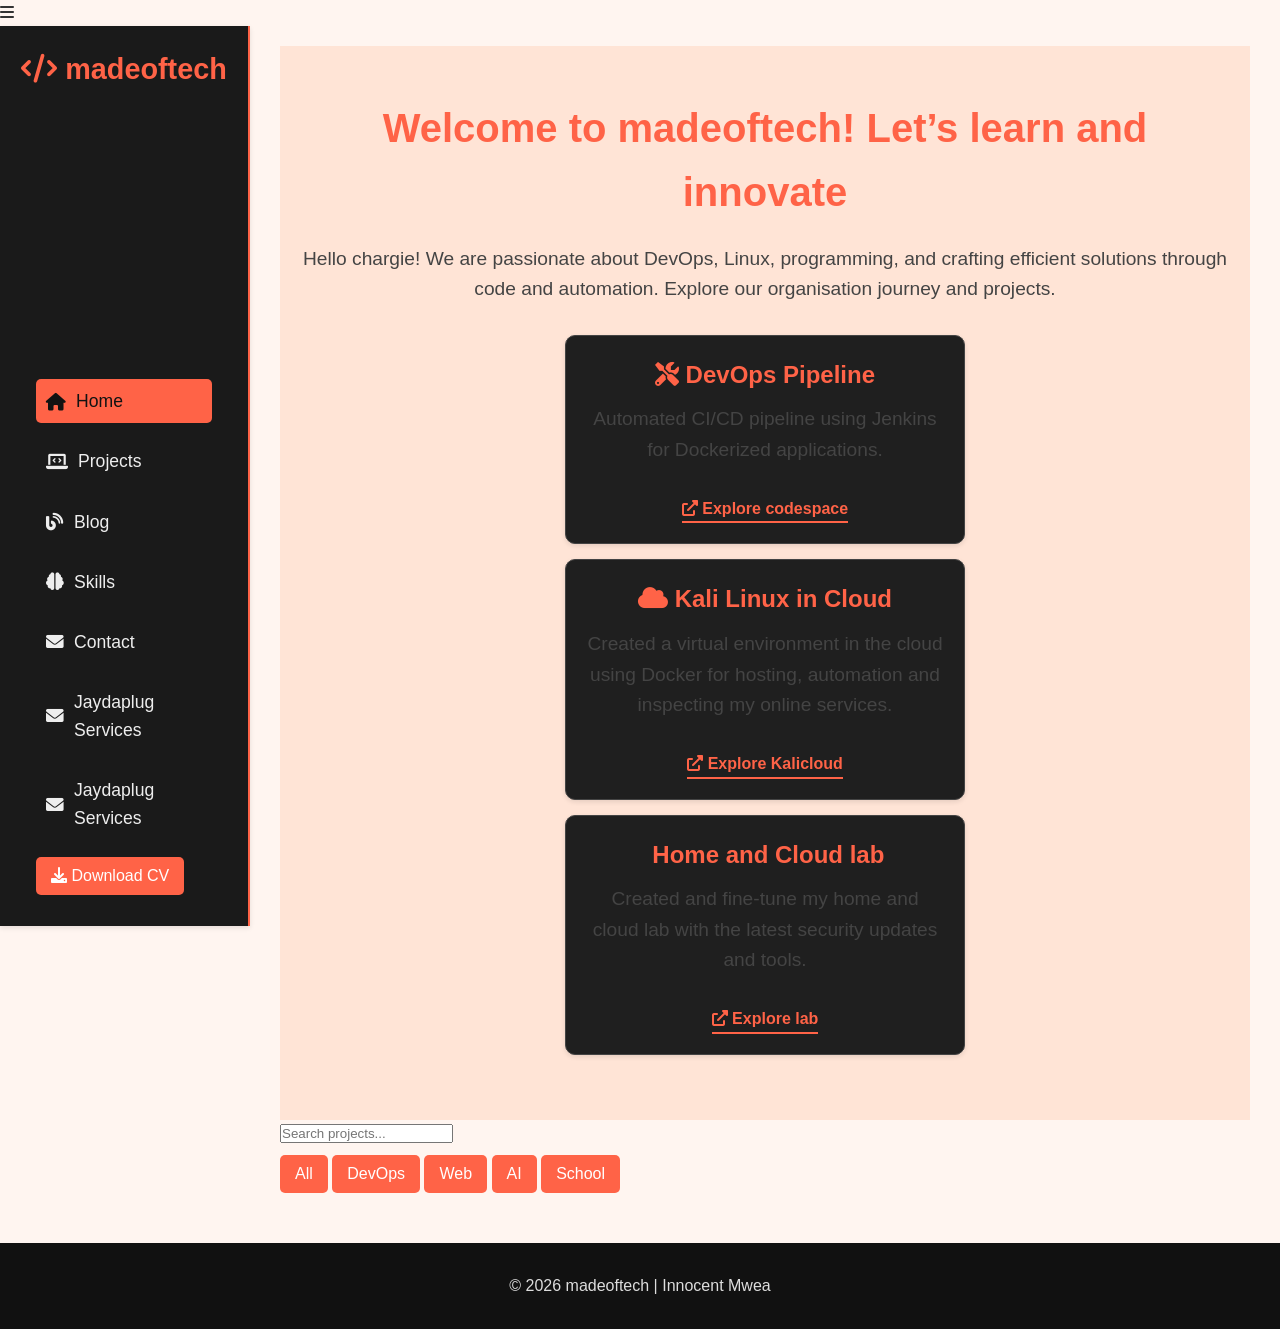
==== index.html @ 26d57f54 "Update index.html" ====
<!DOCTYPE html>
<html lang="en">

<head>
  <meta charset="UTF-8" />
  <meta name="viewport" content="width=device-width, initial-scale=1" />
  <meta name="description" content="Explore DevOps, cybersecurity, Linux, and innovation projects by Innocent Mwea." />
  <meta name="keywords" content="DevOps, Cybersecurity, Linux, Networking, Programming, Madeoftech, Innocent Mwea" />
  <meta name="author" content="Innocent Mwea" />
  <meta name="robots" content="index, follow" />
  <meta name="language" content="English" />
  <title>Jaydaplug_Deals | Madeoftech</title>

  <link rel="icon" type="image/png" href="https://inno-wise.github.io/mydiary/img/mot.png" />
  <link rel="stylesheet" href="https://cdnjs.cloudflare.com/ajax/libs/font-awesome/6.0.0-beta3/css/all.min.css" />
  <link rel="stylesheet" href="styles.css" />
  <link rel="canonical" href="https://madeoftech.net" />

  <!-- Open Graph Meta -->
  <meta property="og:title" content="Innocent Mwea | Made of Tech Portfolio" />
  <meta property="og:description" content="Explore the portfolio of Innocent Mwea showcasing skills in DevOps, Cybersecurity, and Hardware Engineering." />
  <meta property="og:image" content="https://inno-wise.github.io/mydiary/img/mot.png" />
  <meta property="og:url" content="https://madeoftech.net" />
  <meta property="og:type" content="website" />

  <!-- Twitter Card -->
  <meta name="twitter:card" content="summary_large_image" />
  <meta name="twitter:title" content="Innocent Mwea | Made of Tech Portfolio" />
  <meta name="twitter:description" content="Explore the portfolio of Innocent Mwea showcasing skills in DevOps, Cybersecurity, and Hardware Engineering." />
  <meta name="twitter:image" content="https://inno-wise.github.io/mydiary/img/mot.png" />

  <!-- Adsense -->
  <script async src="https://pagead2.googlesyndication.com/pagead/js/adsbygoogle.js?client=ca-pub-3761532614478561" crossorigin="anonymous"></script>
  <meta name="google-adsense-account" content="ca-pub-3761532614478561" />

  <!-- Structured Data -->
  <script type="application/ld+json">
  {
    "@context": "https://schema.org",
    "@type": "Person",
    "name": "jaydaplug",
    "url": "https://madeoftech.net",
    "description": "All tech solutions with Portfolio showcasing skills in DevOps, Cybersecurity, Networking and Hardware Engineering.",
    "sameAs": [
      "https://twitter.com/Jaydaplug",
      "https://linkedin.com/in/innocent mwea"
    ],
    "image": "https://inno-wise.github.io/mydiary/img/mot.png"
  }
  </script>

  <style>
    /* Basic Reset 
    * {
      box-sizing: border-box;
      margin: 0;
      padding: 0;
      font-family: 'Segoe UI', Tahoma, Geneva, Verdana, sans-serif;
    }

    body {
      display: flex;
      min-height: 100vh;
      background-color: #121212;
      color: #eee;
      overflow-x: hidden;
    }
*/
    /* Side Navigation */
    #sideNav {
      position: fixed;
      height: 100vh;
      width: 250px;
      background-color: #1a1a1a;
      padding-top: 20px;
      border-right: 2px solid tomato;
      display: flex;
      flex-direction: column;
      align-items: center;
      z-index: 1000;
      transition: transform 0.3s ease;
    }

    #sideNav h1 {
      color: tomato;
      font-size: 1.8rem;
      margin-bottom: 1rem;
      cursor: default;
      user-select: none;
    }

    #sideNav ul {
      list-style: none;
      width: 100%;
      padding: 0 1rem;
    }

    #sideNav ul li {
      margin: 1rem 0;
    }

    #sideNav ul li a {
      color: #eee;
      text-decoration: none;
      font-size: 1.1rem;
      display: flex;
      align-items: center;
      gap: 10px;
      padding: 8px 10px;
      border-radius: 5px;
      transition: background-color 0.2s ease;
    }

    #sideNav ul li a:hover,
    #sideNav ul li a.active {
      background-color: tomato;
      color: #121212;
    }

    /* Content Area */
    #mainContent {
      margin-left: 250px;
      padding: 20px 30px;
      flex-grow: 1;
      overflow-y: auto;
    }

    /* Tabs */
    .tabs {
      display: flex;
      border-bottom: 2px solid tomato;
      margin-bottom: 1rem;
    }

    .tab-button {
      background: none;
      border: none;
      padding: 10px 20px;
      cursor: pointer;
      font-size: 1.1rem;
      color: #eee;
      border-bottom: 3px solid transparent;
      transition: border-color 0.3s ease;
    }

    .tab-button:hover {
      border-bottom: 3px solid tomato;
    }

    .tab-button.active {
      border-bottom: 3px solid tomato;
      font-weight: bold;
      color: tomato;
    }

    .tab-content {
      display: none;
      animation: fadeIn 0.4s ease forwards;
    }

    .tab-content.active {
      display: block;
    }

    @keyframes fadeIn {
      from {
        opacity: 0;
        transform: translateY(10px);
      }

      to {
        opacity: 1;
        transform: translateY(0);
      }
    }

    /* Modal Styles */
    .modal {
      display: none;
      position: fixed;
      z-index: 2000;
      left: 0;
      top: 0;
      width: 100vw;
      height: 100vh;
      overflow: auto;
      background-color: rgba(0, 0, 0, 0.8);
      justify-content: center;
      align-items: center;
    }

    .modal-content {
      background-color: #222;
      padding: 30px;
      border-radius: 8px;
      width: 90%;
      max-width: 500px;
      color: #eee;
      box-shadow: 0 0 10px tomato;
      position: relative;
      animation: modalFadeIn 0.3s ease forwards;
    }

    @keyframes modalFadeIn {
      from {
        opacity: 0;
        transform: scale(0.8);
      }

      to {
        opacity: 1;
        transform: scale(1);
      }
    }

    .modal-close {
      position: absolute;
      top: 10px;
      right: 15px;
      font-size: 1.5rem;
      color: tomato;
      cursor: pointer;
    }

    .modal-close:hover {
      color: #fff;
    }

    /* Responsive for smaller devices */
    @media (max-width: 768px) {
      #sideNav {
        transform: translateX(-250px);
        position: fixed;
      }

      #sideNav.active {
        transform: translateX(0);
      }

      #mainContent {
        margin-left: 0;
      }

      #menuToggle {
        position: fixed;
        top: 15px;
        left: 15px;
        font-size: 1.8rem;
        color: tomato;
        cursor: pointer;
        z-index: 2100;
      }
    }

    /* Buttons */
    button {
      background-color: tomato;
      border: none;
      color: #fff;
      padding: 10px 15px;
      border-radius: 5px;
      cursor: pointer;
      font-size: 1rem;
      transition: background-color 0.3s ease;
    }

    button:hover {
      background-color: #d1422b;
    }

    /* Link styles inside modal */
    .modal-content a {
      color: tomato;
      text-decoration: none;
      font-weight: bold;
    }

    .modal-content a:hover {
      text-decoration: underline;
    }
  </style>
</head>

<body>
  <!-- Menu toggle for mobile -->
  <div id="menuToggle" title="Toggle Menu"><i class="fas fa-bars"></i></div>

  <!-- Side Navigation -->
  <nav id="sideNav">
    <h1><i class="fas fa-code"></i> madeoftech</h1>
    <ul>
      <li><a href="#" class="nav-link active" data-tab="hero"><i class="fas fa-home"></i> Home</a></li>
      <li><a href="#" class="nav-link" data-tab="projects"><i class="fas fa-laptop-code"></i> Projects</a></li>
      <li><a href="#" class="nav-link" data-tab="blog"><i class="fas fa-blog"></i> Blog</a></li>
      <li><a href="#" class="nav-link" data-tab="skills"><i class="fas fa-brain"></i> Skills</a></li>
      <li><a href="#" class="nav-link" data-tab="contact"><i class="fas fa-envelope"></i> Contact</a></li>
      
      <li><a href="#" class="nav-link" data-tab="services"><i class="fas fa-envelope"></i>Jaydaplug Services</a></li>
     <li><a href="#" class="nav-link" data-tab="services"><i class="fas fa-envelope"></i>Jaydaplug Services</a></li>
      <li><button id="openModalBtn"><i class="fas fa-download"></i> Download CV</button></li>
    </ul>
  </nav>

  <!-- Main Content -->
  <main id="mainContent">
    <!-- Hero Tab -->
    <section id="hero" class="tab-content active">
      <h1>Welcome to madeoftech! Let’s learn and innovate</h1>
      <p>Hello chargie! We are passionate about DevOps, Linux, programming, and crafting efficient solutions through code and automation. Explore our organisation journey and projects.</p>
      <div class="project-card">
        <h3><i class="fas fa-tools"></i> DevOps Pipeline</h3>
        <p>Automated CI/CD pipeline using Jenkins for Dockerized applications.</p>
       <a href="https://jenkins.madeoftech.net" target="_blank" class="project-link">
          <i class="fas fa-external-link-alt"></i> Explore codespace
        </a>
      </div>
      <div class="project-card">
        <h3><i class="fas fa-cloud"></i> Kali Linux in Cloud</h3>
        <p>Created a virtual environment in the cloud using Docker for hosting, automation and inspecting my online services.</p>
        <a href="Kali.html" target="_blank" class="project-link">
          <i class="fas fa-external-link-alt"></i> Explore Kalicloud
        </a>
      </div>
      <div class="project-card">
        <h3><i class="fas fa-laboratory"></i> Home and Cloud lab</h3>
        <p>Created and fine-tune my home and cloud lab with the latest security updates and tools.</p>
        <a href="hyper.html" target="_blank" class="project-link">
          <i class="fas fa-external-link-alt"></i> Explore lab
        </a>
      </div>
    </section>

    <!-- Projects Tab -->
    <!-- Tag Filters --><div class="filter-controls" data-aos="fade-up">
  <input type="text" id="projectSearch" onkeyup="searchProjects()" placeholder="Search projects..." class="search-bar">
  <div class="tag-filters">
    <button class="filter-btn active" onclick="filterByTag('all')">All</button>
    <button class="filter-btn" onclick="filterByTag('devops')">DevOps</button>
    <button class="filter-btn" onclick="filterByTag('web')">Web</button>
    <button class="filter-btn" onclick="filterByTag('ai')">AI</button>
    <button class="filter-btn" onclick="filterByTag('school')">School</button>
  </div>
</div><section id="live-projects" class="tab-content">
  <h2 data-aos="fade-up"><i class="fas fa-project-diagram"></i> Live Projects</h2>
  <div class="projects-grid" id="projectGrid"></div>
</section><!-- Modal --><div id="modal" class="modal">
  <div class="modal-content">
    <span class="close" onclick="closeModal()">&times;</span>
    <h3 id="modalTitle"></h3>
    <p id="modalDescription"></p>
    <a id="modalLink" href="#" target="_blank" class="modal-btn"><i class="fas fa-external-link-alt"></i> Visit Project</a>
    <div id="chat-container" style="margin-top: 20px;">
      <textarea id="chatInput" placeholder="Ask something about this project..." style="width: 100%; height: 50px; padding: 10px;"></textarea>
      <button onclick="sendAIMessage()" class="modal-btn"><i class="fas fa-robot"></i> Ask AI</button>
      <div id="aiResponse" style="margin-top: 15px; color: #ccc;"></div>
    </div>
  </div>
</div><style>
  .tag-filters {
    margin-top: 10px;
  }
  .modal-btn i { margin-right: 5px; }
  .status-badge.online { background: limegreen; color: #000; padding: 2px 6px; border-radius: 6px; font-size: 0.8em; margin-left: 6px; }
  .status-badge.offline { background: crimson; color: #fff; padding: 2px 6px; border-radius: 6px; font-size: 0.8em; margin-left: 6px; }
  .project-card {
    cursor: pointer;
    border: 1px solid #444;
    border-radius: 10px;
    padding: 20px;
    margin-bottom: 15px;
    transition: transform 0.3s ease;
    background: #1f1f1f;
  }
  .project-card:hover {
    transform: scale(1.03);
    box-shadow: 0 0 10px tomato;
  }
</style><script>
const projects = [
  { title: "Garage Web", desc: "Manage car repair operations.", link: "https://inno-wise.github.io/nut50/", tag: "web", status: "online" },
  { title: "Music Web", desc: "Music streaming app.", link: "https://inno-wise.github.io/effective-octo-palm-tree/", tag: "web", status: "online" },
  { title: "Private AI", desc: "Local LLM for research.", link: "ai.html", tag: "ai", status: "offline" },
  { title: "School System", desc: "Academic management platform.", link: "https://www.madeoftech.net/Madeoftech", tag: "school", status: "online" },
  { title: "Cloud Jenkins", desc: "CI/CD pipeline.", link: "devops.html", tag: "devops", status: "online" },
  { title: "React Web App", desc: "React platform for learning.", link: "https://www.madeoftech.net/Madeoftech", tag: "web", status: "online" },
  { title: "DevSecOps Lab", desc: "Security in DevOps workflows.", link: "https://www.madeoftech.net/Madeoftech", tag: "devops", status: "online" },
  { title: "PDF Tools Suite", desc: "Convert, compress and manage PDFs.", link: "https://inno-wise.github.io/mydiary/blogs/newspaper.html", tag: "web", status: "online" },
  { title: "Database Hub", desc: "Database tutorials and optimization.", link: "https://inno-wise.github.io/mydiary/blogs/database.html", tag: "web", status: "online" },
  { title: "Hardware Security Zone", desc: "Best practices for hardware security.", link: "https://inno-wise.github.io/mydiary/blogs/hardware.html", tag: "ai", status: "online" },
  { title: "Docker Browser Lab", desc: "Browser-in-Docker for private research.", link: "http://18.209.18.87:3000/", tag: "ai", status: "online" },
  { title: "CLI Linux Blogs", desc: "In-depth CLI command articles.", link: "https://inno-wise.github.io/mydiary/blogs/linux.html", tag: "web", status: "online" },
  { title: "Grey Hat Diaries", desc: "Security practices and insights.", link: "https://inno-wise.github.io/mydiary/blogs/blackhat.html", tag: "ai", status: "online" },
  { title: "Web Security Watch", desc: "Web security trends.", link: "https://inno-wise.github.io/mydiary/blogs/websecurity.html", tag: "web", status: "online" },
  { title: "DevOps & AI Stack", desc: "DevOps + ML development strategies.", link: "https://inno-wise.github.io/mydiary/blogs/pythondevops.html", tag: "devops", status: "online" }
];

function loadProjects() {
  const grid = document.getElementById('projectGrid');
  grid.innerHTML = '';
  projects.forEach(p => {
    const card = document.createElement('div');
    card.className = `project-card ${p.status} ${p.tag}`;
    card.setAttribute('data-aos', 'fade-up');
    card.setAttribute('onclick', `openModal('${p.title}', '${p.desc}', '${p.link}')`);
    card.innerHTML = `<h3><i class='fas fa-code'></i> ${p.title} <span class='status-badge ${p.status}'>${p.status.charAt(0).toUpperCase() + p.status.slice(1)}</span></h3>`;
    grid.appendChild(card);
  });
}

function filterByTag(tag) {
  const all = document.querySelectorAll('.project-card');
  all.forEach(card => {
    card.style.display = tag === 'all' || card.classList.contains(tag) ? 'block' : 'none';
  });
  document.querySelectorAll('.filter-btn').forEach(btn => btn.classList.remove('active'));
  event.target.classList.add('active');
}

function searchProjects() {
  const input = document.getElementById('projectSearch').value.toLowerCase();
  const cards = document.querySelectorAll('.project-card');
  cards.forEach(card => {
    card.style.display = card.innerText.toLowerCase().includes(input) ? 'block' : 'none';
  });
}

function openModal(title, desc, link) {
  document.getElementById('modalTitle').innerText = title;
  document.getElementById('modalDescription').innerText = desc;
  document.getElementById('modalLink').href = link;
  document.getElementById('modal').style.display = 'block';
  document.getElementById('aiResponse').innerHTML = '';
  document.getElementById('chatInput').value = '';
}

function closeModal() {
  document.getElementById('modal').style.display = 'none';
}

function sendAIMessage() {
  const input = document.getElementById('chatInput').value.trim();
  const responseBox = document.getElementById('aiResponse');
  if (!input) return;
  responseBox.innerHTML = "<i class='fas fa-spinner fa-spin'></i> Thinking...";
  setTimeout(() => {
    responseBox.innerHTML = `🤖 This project likely involves ${input.includes('deploy') ? 'automation & CI/CD' : 'complex tech'} based on your question.`;
  }, 1000);
}

window.addEventListener('load', () => {
  loadProjects();
  setInterval(() => {
    console.log('🔄 Auto-refresh projects');
    loadProjects();
  }, 60000);
});
</script>
    <!-- Blog Tab -->
    <section id="blog" class="tab-content">
      <h2><i class="fas fa-blog"></i> Blog</h2>
      <div class="blog-links">
        <div class="blog-item">
          <a href="https:www.madeoftech.net/Madeoftech" target="_blank">
            <h3>All Blogs</h3>
            <p>Explore all my blog posts.</p>
          </a>
        </div>
        <div class="blog-item">
          <a href="https://inno-wise.github.io/mydiary/blogs/linux.html" target="_blank">
            <h3>CLI</h3>
            <p>Posts about Linux CLI and commands.</p>
          </a>
        </div>
        <div class="blog-item">
          <a href="https://inno-wise.github.io/mydiary/blogs/blackhat.html" target="_blank">
            <h3>Grey Hat</h3>
            <p>Insights into grey hat security practices.</p>
          </a>
        </div>
        <div class="blog-item">
          <a href="https://inno-wise.github.io/mydiary/blogs/websecurity.html" target="_blank">
            <h3>Web Security</h3>
            <p>Latest in web security trends and practices.</p>
          </a>
        </div>
        <div class="blog-item">
          <a href="https://inno-wise.github.io/mydiary/blogs/database.html" target="_blank">
            <h3>Databases</h3>
            <p>Posts on databases, management, and optimization.</p>
          </a>
        </div>
        <div class="blog-item">
          <a href="https://inno-wise.github.io/mydiary/blogs/pythondevops.html" target="_blank">
            <h3>DevOps, AI, and ML</h3>
            <p>Blog posts about DevOps, AI, and machine learning.</p>
          </a>
        </div>
        <div class="blog-item">
          <a href="https://inno-wise.github.io/mydiary/blogs/newspaper.html" target="_blank">
            <h3>Newspapers and PDFs</h3>
            <p>Blogs related to newspapers and PDF manipulation.</p>
          </a>
        </div>
        <div class="blog-item">
          <a href="https://inno-wise.github.io/mydiary/blogs/hardware.html" target="_blank">
            <h3>Hardware Security</h3>
            <p>The best practices about hardware security.</p>
          </a>
        </div>
        <div class="blog-item">
          <a href="http://18.209.18.87:3000/" target="_blank">
            <h3>Most Secure Private Research Lab</h3>
            <p>Installed a browser in Docker for secure research projects.</p>
            <p>Explore my browser in browser</p>
          </a>
        </div>
      </div>
    </section>

    <!-- Skills Tab -->
    <section id="skills" class="tab-content">
      <h2><i class="fas fa-brain"></i> My Skills</h2>
      <ul>
        <li><i class="fas fa-tools"></i> <strong>DevOps:</strong> Jenkins, Docker, Kubernetes, Terraform</li>
        <li><i class="fas fa-code"></i> <strong>Programming:</strong> Python, JavaScript, C, Matlab, Rust</li>
        <li><i class="fas fa-terminal"></i> <strong>Linux:</strong> Bash scripting, Server Management, Kali Linux</li>
        <li><i class="fas fa-laptop-code"></i> <strong>Web Development:</strong> HTML, CSS, UX/UI</li>
        <li><i class="fas fa-database"></i> <strong>Databases:</strong> MySQL, PostgreSQL</li>
        <li><i class="fas fa-network-wired"></i> <strong>Networking:</strong> Network design, troubleshooting</li>
        <li><i class="fas fa-search"></i> <strong>SEO:</strong> Optimizing content for search engines</li>
      </ul>
    </section>

    <!-- Contact Tab -->
    <section id="contact" class="tab-content" style="background-color: #252525; padding: 50px 20px; border-radius: 10px;">
      <h2 style="color: tomato; text-align: center; font-size: 2rem;">Contact Me</h2>
      <p style="color: #fff; text-align: center; margin-bottom: 20px;">Feel free to reach out for inquiries or collaborations.</p>
      <form action="#" method="POST" style="max-width: 600px; margin: 0 auto;">
        <div style="margin-bottom: 20px;">
          <label for="name" style="color: #fff; display: block;">Name</label>
          <input type="text" id="name" name="name" required placeholder="Your Name"
            style="width: 100%; padding: 10px; border-radius: 5px; border: 1px solid #ccc; background-color: #333; color: #fff;" />
        </div>

        <div style="margin-bottom: 20px;">
          <label for="email" style="color: #fff; display: block;">Email</label>
          <input type="email" id="email" name="email" required placeholder="Your Email"
            style="width: 100%; padding: 10px; border-radius: 5px; border: 1px solid #ccc; background-color: #333; color: #fff;" />
        </div>

        <div style="margin-bottom: 20px;">
          <label for="message" style="color: #fff; display: block;">Message</label>
          <textarea id="message" name="message" required placeholder="Your Message" rows="5"
            style="width: 100%; padding: 10px; border-radius: 5px; border: 1px solid #ccc; background-color: #333; color: #fff;"></textarea>
        </div>

        <button type="submit">Send Message</button>
      </form>
    </section>
  </main>
<!-- services -->
  <section id="services" class="tab-content">
  <h2><i class="fas fa-concierge-bell"></i> My Services</h2>
  <div class="service-grid">
    <div class="service-card">
      <h3><i class="fas fa-code"></i> Web Development & Programming</h3>
      <p>Custom websites, web apps, and full-stack solutions tailored to your needs.</p>
      <p><strong>Price:</strong> Ksh 3,000 - 60,000</p>
    </div>
    <div class="service-card">
      <h3><i class="fas fa-desktop"></i> Software Development</h3>
      <p>Standalone and cross-platform software for all major operating systems.</p>
      <p><strong>Price:</strong> Ksh 4,000 - 70,000</p>
    </div>
    <div class="service-card">
      <h3><i class="fas fa-shield-alt"></i> Cybersecurity</h3>
      <p>Penetration testing, security hardening, and data protection services.</p>
      <p><strong>Price:</strong> Ksh 5,000 - 80,000</p>
    </div>
    <div class="service-card">
      <h3><i class="fas fa-network-wired"></i> DevOps</h3>
      <p>CI/CD pipelines, Docker, Jenkins, and infrastructure automation.</p>
      <p><strong>Price:</strong> Ksh 4,000 - 50,000</p>
    </div>
    <div class="service-card">
      <h3><i class="fas fa-file-alt"></i> CV Writing</h3>
      <p>Professional CVs and resumes tailored to your industry and career path.</p>
      <p><strong>Price:</strong> Ksh 500 - 2,500</p>
    </div>
    <div class="service-card">
      <h3><i class="fas fa-paint-brush"></i> Canva Designs & Posters</h3>
      <p>Eye-catching designs for personal and business use.</p>
      <p><strong>Price:</strong> Ksh 300 - 5,000</p>
    </div>
    <div class="service-card">
      <h3><i class="fas fa-terminal"></i> Custom Scripts & Tools</h3>
      <p>Automation, scrapers, and productivity tools built to your requirements.</p>
      <p><strong>Price:</strong> Ksh 3,000 - 20,000</p>
    </div>
    <div class="service-card">
      <h3><i class="fas fa-user-secret"></i> Computer Forensics</h3>
      <p>Digital investigations and forensic analysis for security cases.</p>
      <p><strong>Price:</strong> Ksh 5,000 - 50,000</p>
    </div>
    <div class="service-card">
      <h3><i class="fas fa-robot"></i> AI Development</h3>
      <p>Custom LLM models, ML projects, and intelligent systems.</p>
      <p><strong>Price:</strong> Ksh 10,000 - 80,000</p>
    </div>
  </div>
</section><!-- Lazy Loader --><div id="loader" style="position:fixed;top:0;left:0;width:100vw;height:100vh;z-index:999;background:#111;display:flex;align-items:center;justify-content:center;">
  <div class="spinner">
    <i class="fas fa-spinner fa-spin fa-3x" style="color: tomato;"></i>
  </div>
</div><script>
  window.addEventListener('load', () => {
    document.getElementById('loader').style.display = 'none';
  });
</script><!-- Contact Section (Appended or Enhanced) --><section id="contact" class="tab-content">
  <h2><i class="fas fa-envelope"></i> Contact Me</h2>
  <ul class="contact-list">
    <li><i class="fas fa-envelope"></i> <a href="mailto:innocent@madeoftech.net">innocent@madeoftech.net</a></li>
    <li><i class="fas fa-envelope"></i> <a href="mailto:edu@madeoftech.net">edu@madeoftech.net</a></li>
    <li><i class="fas fa-phone"></i> <a href="tel:+254702250123">+254 702 250123</a></li>
    <li><i class="fab fa-linkedin"></i> <a href="https://www.linkedin.com" target="_blank">LinkedIn</a></li>
    <li><i class="fab fa-x-twitter"></i> <a href="https://www.x.com" target="_blank">X (Twitter)</a></li>
    <li><i class="fab fa-youtube"></i> <a href="https://www.youtube.com/@madeofTechz" target="_blank">YouTube</a></li>
    <li><i class="fab fa-tiktok"></i> <a href="https://www.tiktok.com" target="_blank">TikTok</a></li>
    <li><i class="fab fa-whatsapp"></i> <a href="https://www.whatsapp.com" target="_blank">WhatsApp</a></li>
  </ul>
</section><!-- Animations (via CSS/JS or optional AOS) --><link href="https://unpkg.com/aos@2.3.1/dist/aos.css" rel="stylesheet">
<script src="https://unpkg.com/aos@2.3.1/dist/aos.js"></script>
<script>
  AOS.init({ duration: 1000 });
</script>
<style>
  .service-grid {
    display: grid;
    grid-template-columns: repeat(auto-fit, minmax(280px, 1fr));
    gap: 20px;
  }
  .service-card {
    background: #1f1f1f;
    color: #fff;
    padding: 20px;
    border-radius: 12px;
    box-shadow: 0 0 10px rgba(0,0,0,0.4);
    transition: transform 0.3s ease;
  }
  .service-card:hover {
    transform: scale(1.03);
    background-color: #2b2b2b;
  }
  .contact-list li {
    margin: 10px 0;
    list-style: none;
    color: #fff;
  }
  .contact-list a {
    color: tomato;
    text-decoration: none;
  }
  </style>

  <!-- projects-->
  <!-- Modal -->
  <div id="cvModal" class="modal" aria-hidden="true" role="dialog" aria-labelledby="modalTitle" aria-modal="true">
    <div class="modal-content">
      <span class="modal-close" role="button" tabindex="0" aria-label="Close modal">&times;</span>
      <h2 id="modalTitle">Download My CV</h2>
      <p>Click the button below to download my latest CV.</p>
      <a href="nice.avif" download="Innocent_Mwea_CV" style="display: inline-block; margin-top: 15px; background: tomato; color: white; padding: 10px 20px; border-radius: 5px; text-decoration: none;">Download CV</a>
    </div>
  </div>

  <!-- Footer -->
  <footer style="background-color: #111; color: #ddd; text-align: center; padding: 20px; margin-top: 30px;">
    <p>&copy; <span id="year"></span> madeoftech | Innocent Mwea</p>
  </footer>

  <script>
    // Auto update copyright year
    document.getElementById('year').textContent = new Date().getFullYear();

    // Tabs functionality
    const navLinks = document.querySelectorAll('.nav-link');
    const tabContents = document.querySelectorAll('.tab-content');

    navLinks.forEach(link => {
      link.addEventListener('click', e => {
        e.preventDefault();
        // Remove active class from all links and tabs
        navLinks.forEach(l => l.classList.remove('active'));
        tabContents.forEach(tc => tc.classList.remove('active'));

        // Add active class to clicked nav and corresponding tab
        link.classList.add('active');
        const tab = document.getElementById(link.dataset.tab);
        if (tab) tab.classList.add('active');

        // Close side nav on mobile after clicking
        // Close side nav on mobile after clicking
        if (window.innerWidth <= 768) {
          sideNav.classList.remove('active');
        }
      });
    });

    // Modal open/close logic
    const openModalBtn = document.getElementById('openModalBtn');
    const modal = document.getElementById('cvModal');
    const modalClose = modal.querySelector('.modal-close');

    openModalBtn.addEventListener('click', () => {
      modal.style.display = 'flex';
      modal.setAttribute('aria-hidden', 'false');
      // Focus modal for accessibility
      modal.querySelector('.modal-content').focus();
    });

    modalClose.addEventListener('click', () => {
      modal.style.display = 'none';
      modal.setAttribute('aria-hidden', 'true');
      openModalBtn.focus();
    });

    // Close modal when clicking outside modal content
    window.addEventListener('click', e => {
      if (e.target === modal) {
        modal.style.display = 'none';
        modal.setAttribute('aria-hidden', 'true');
        openModalBtn.focus();
      }
    });

    // Accessibility: close modal on ESC key
    window.addEventListener('keydown', e => {
      if (e.key === 'Escape' && modal.style.display === 'flex') {
        modal.style.display = 'none';
        modal.setAttribute('aria-hidden', 'true');
        openModalBtn.focus();
      }
    });

    // Mobile menu toggle
    const menuToggle = document.getElementById('menuToggle');
    const sideNav = document.getElementById('sideNav');

    menuToggle.addEventListener('click', () => {
      sideNav.classList.toggle('active');
    });

    // Optional: Close side nav on window resize if wider than mobile breakpoint
    window.addEventListener('resize', () => {
      if (window.innerWidth > 768 && sideNav.classList.contains('active')) {
        sideNav.classList.remove('active');
      }
    });
  </script>
</body>

  </html>
---- styles.css ----
/* General Settings */
* {
    margin: 0;
    padding: 0;
    box-sizing: border-box;
    font-family: 'Arial', sans-serif;
}

body {
    background-color: #fff5f0;
    color: #333;
    font-size: 16px;
    line-height: 1.6;
}

a {
    text-decoration: none;
    color: inherit;
}

ul {
    list-style: none;
}

/* Navigation */
nav {
    background-color: #ff6347;
    color: #fff;
    display: flex;
    justify-content: space-between;
    align-items: center;
    padding: 15px 20px;
    box-shadow: 0 2px 5px rgba(0, 0, 0, 0.1);
}

nav h1 {
    font-size: 1.8rem;
}

.nav-links {
    display: flex;
    gap: 20px;
}

.nav-links a {
    color: #fff;
    font-size: 1rem;
    transition: color 0.3s ease;
}

.nav-links a:hover {
    color: #ffddcc;
}

/* Hero Section */
#hero {
    text-align: center;
    padding: 50px 20px;
    background-color: #ffe4d6;
}

#hero h1 {
    font-size: 2.5rem;
    color: #ff6347;
    margin-bottom: 20px;
}

#hero p {
    font-size: 1.2rem;
    color: #444;
    margin-bottom: 30px;
}

.project-card {
    background-color: #fff;
    border: 2px solid #ff6347;
    border-radius: 10px;
    padding: 20px;
    margin: 15px auto;
    max-width: 400px;
    box-shadow: 0 2px 5px rgba(0, 0, 0, 0.1);
    transition: transform 0.3s ease, box-shadow 0.3s ease;
}

.project-card:hover {
    transform: scale(1.05);
    box-shadow: 0 4px 10px rgba(0, 0, 0, 0.2);
}

.project-card h3 {
    font-size: 1.5rem;
    color: #ff6347;
    margin-bottom: 10px;
}

.project-card p {
    color: #555;
    margin-bottom: 15px;
}

.project-link {
    display: inline-block;
    color: #ff6347;
    font-weight: bold;
    border-bottom: 2px solid #ff6347;
    transition: color 0.3s ease, border-color 0.3s ease;
}

.project-link:hover {
    color: #d14b3a;
    border-color: #d14b3a;
}

/* Sections */
section {
    padding: 50px 20px;
    text-align: center;
}

section h2 {
    font-size: 2rem;
    color: #ff6347;
    margin-bottom: 20px;
}

section p {
    margin-bottom: 20px;
    color: #444;
}

/* Blog Section */
.blog-item {
    background-color: #fff;
    border: 2px solid #ff6347;
    border-radius: 10px;
    padding: 15px;
    margin: 10px;
    box-shadow: 0 2px 5px rgba(0, 0, 0, 0.1);
    transition: transform 0.3s ease, box-shadow 0.3s ease;
}

.blog-item:hover {
    transform: scale(1.05);
    box-shadow: 0 4px 10px rgba(0, 0, 0, 0.2);
}

.blog-item h3 {
    color: #ff6347;
    font-size: 1.2rem;
    margin-bottom: 10px;
}

/* Contact Form */
form {
    background-color: #fff;
    border: 2px solid #ff6347;
    border-radius: 10px;
    padding: 20px;
    margin: 0 auto;
    max-width: 400px;
    box-shadow: 0 2px 5px rgba(0, 0, 0, 0.1);
}

form label {
    color: #555;
    display: block;
    margin-bottom: 5px;
}

form input, form textarea {
    width: 100%;
    padding: 10px;
    margin-bottom: 15px;
    border-radius: 5px;
    border: 1px solid #ccc;
    background-color: #f9f9f9;
    color: #333;
}

form button {
    background-color: #ff6347;
    color: #fff;
    padding: 10px 20px;
    border: none;
    border-radius: 5px;
    cursor: pointer;
    font-size: 1rem;
    transition: background-color 0.3s ease;
}

form button:hover {
    background-color: #d14b3a;
}

/* Footer */
footer {
    background-color: #ff6347;
    color: #fff;
    padding: 20px;
    text-align: center;
    margin-top: 50px;
}

footer p {
    margin: 10px 0;
}

footer ul {
    display: flex;
    justify-content: center;
    gap: 15px;
}

footer ul li a {
    color: #fff;
    font-size: 1rem;
    transition: color 0.3s ease;
}

footer ul li a:hover {
    color: #ffddcc;
}

#contact {
  padding: 20px;
  background-color: #f1f1f1;
  border-radius: 8px;
  box-shadow: 0 4px 6px rgba(0, 0, 0, 0.1);
}

#contact h2 {
  text-align: center;
  font-size: 24px;
  color: #333;
  margin-bottom: 20px;
}

.marquee {
  width: 100%;
  overflow: hidden;
  background-color: #222;
  color: #fff;
}

.marquee ul {
  display: flex;
  padding: 0;
  margin: 0;
  animation: marquee 15s linear infinite;
}

.marquee li {
  list-style: none;
  padding: 10px 20px;
  font-size: 18px;
}

.marquee li a {
  color: #fff;
  text-decoration: none;
  transition: color 0.3s ease;
}

.marquee li a:hover {
  color: #ffcc00;
}

@keyframes marquee {
  0% {
    transform: translateX(100%);
  }
  100% {
    transform: translateX(-100%);
  }
}
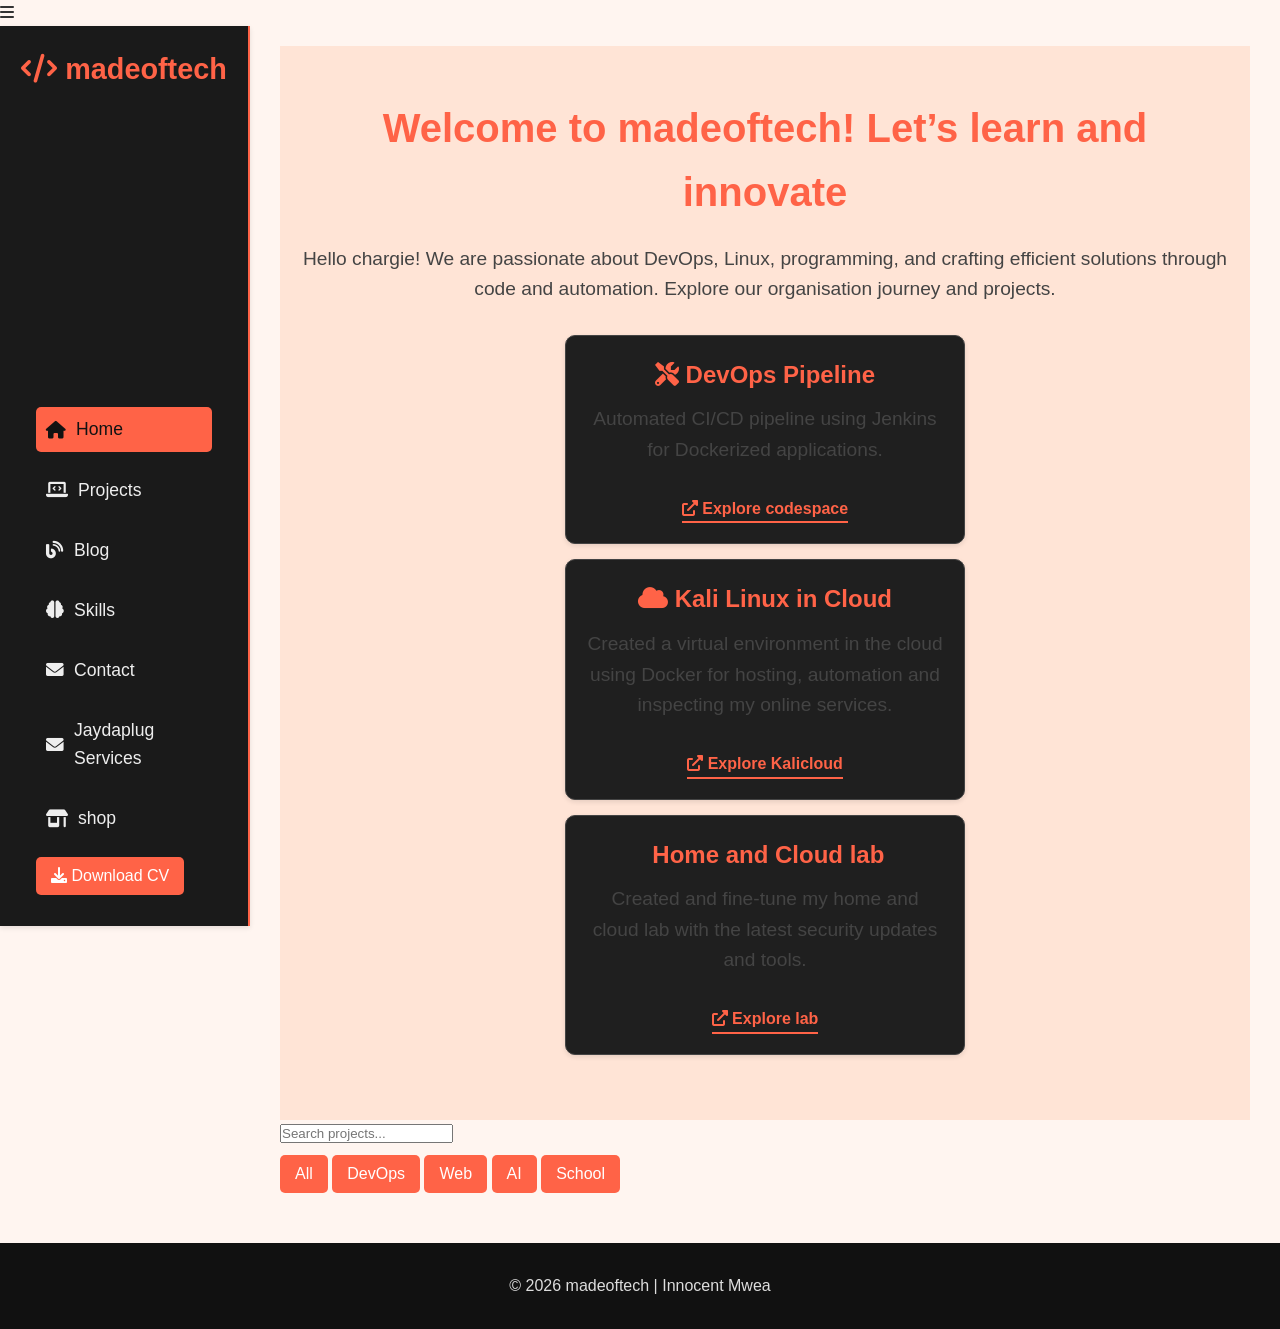
==== commit 04e7c138: "Update index.html" ====
--- a/index.html
+++ b/index.html
@@ -290,13 +290,13 @@
     <h1><i class="fas fa-code"></i> madeoftech</h1>
     <ul>
       <li><a href="#" class="nav-link active" data-tab="hero"><i class="fas fa-home"></i> Home</a></li>
-      <li><a href="#" class="nav-link" data-tab="projects"><i class="fas fa-laptop-code"></i> Projects</a></li>
+      <li><a href="#" class="nav-link" data-tab="live-projects"><i class="fas fa-laptop-code"></i> Projects</a></li>
       <li><a href="#" class="nav-link" data-tab="blog"><i class="fas fa-blog"></i> Blog</a></li>
       <li><a href="#" class="nav-link" data-tab="skills"><i class="fas fa-brain"></i> Skills</a></li>
       <li><a href="#" class="nav-link" data-tab="contact"><i class="fas fa-envelope"></i> Contact</a></li>
       
       <li><a href="#" class="nav-link" data-tab="services"><i class="fas fa-envelope"></i>Jaydaplug Services</a></li>
-     <li><a href="#" class="nav-link" data-tab="services"><i class="fas fa-envelope"></i>Jaydaplug Services</a></li>
+     <li><a href="#" class="nav-link" data-tab="shop"><i class="fas fa-shop"></i>shop</a></li>
       <li><button id="openModalBtn"><i class="fas fa-download"></i> Download CV</button></li>
     </ul>
   </nav>
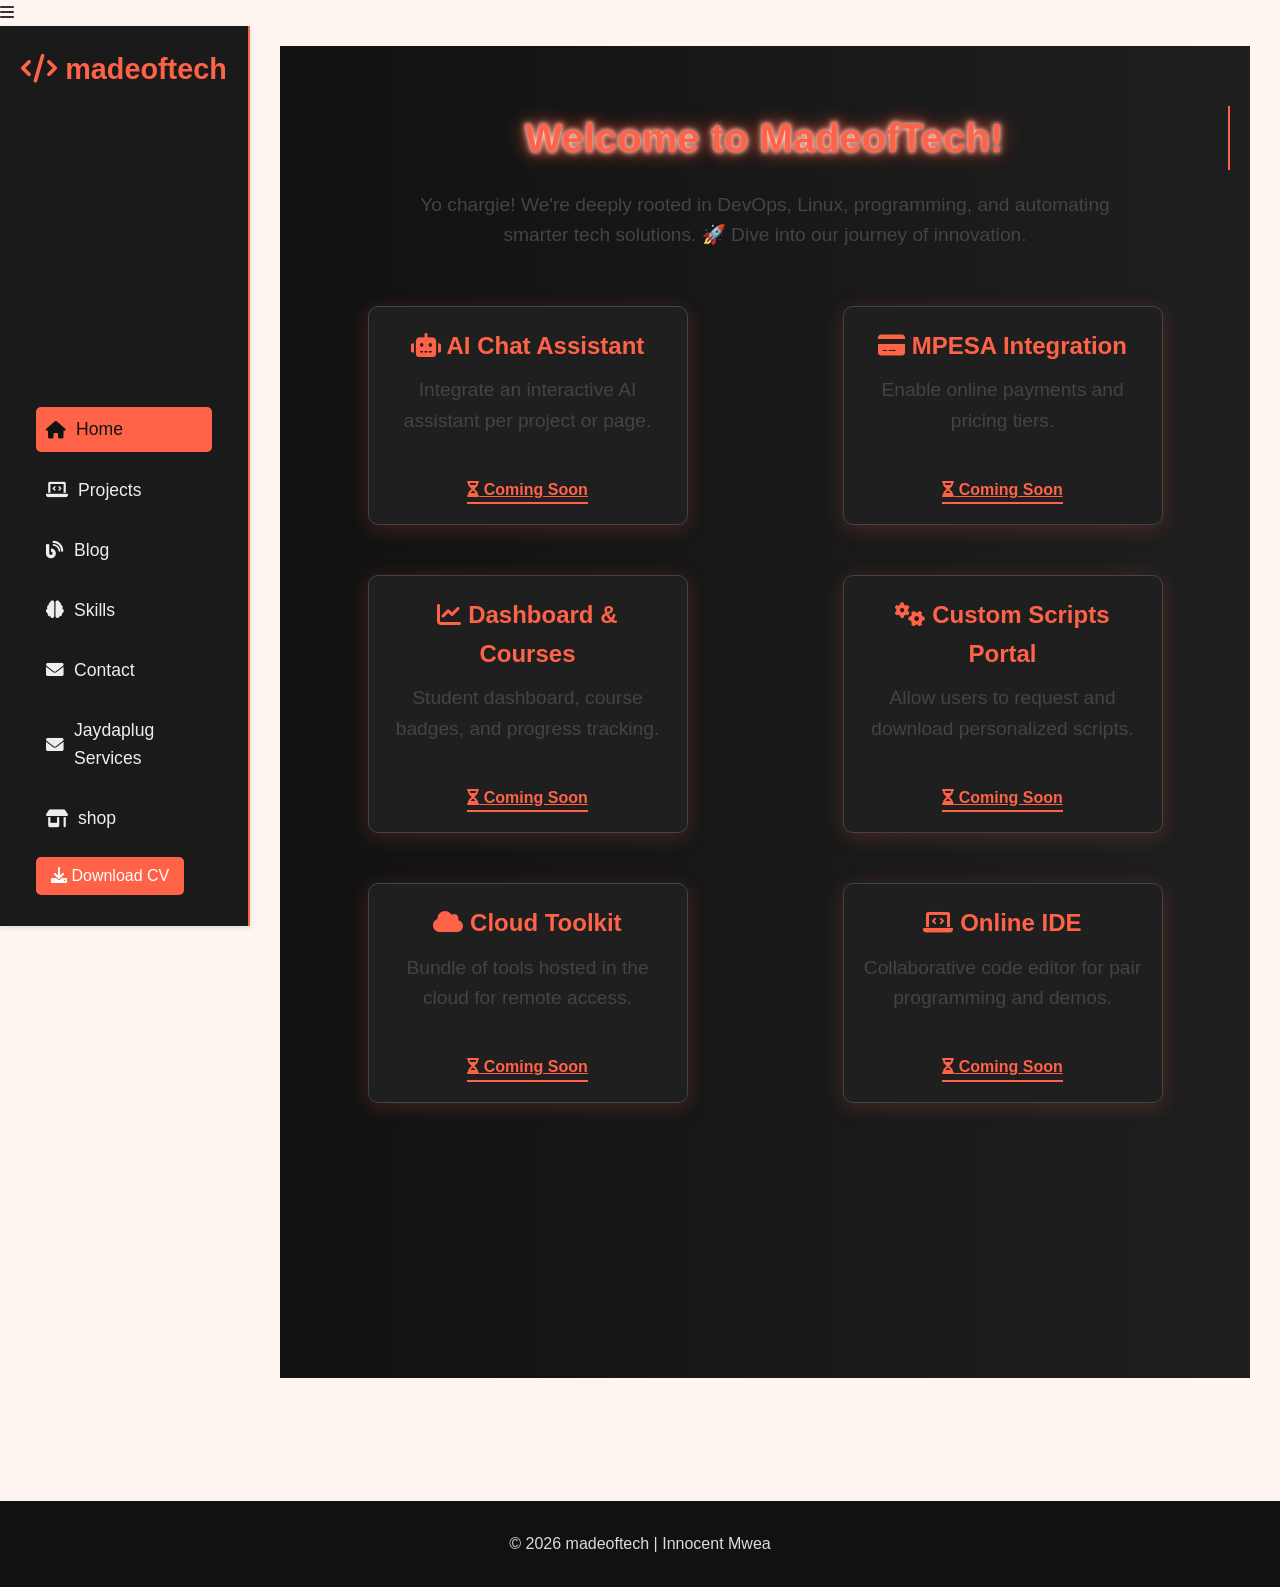
==== commit b5bd10f7: "Update index.html" ====
--- a/index.html
+++ b/index.html
@@ -301,35 +301,144 @@
     </ul>
   </nav>
 
-  <!-- Main Content -->
-  <main id="mainContent">
-    <!-- Hero Tab -->
-    <section id="hero" class="tab-content active">
-      <h1>Welcome to madeoftech! Let’s learn and innovate</h1>
-      <p>Hello chargie! We are passionate about DevOps, Linux, programming, and crafting efficient solutions through code and automation. Explore our organisation journey and projects.</p>
-      <div class="project-card">
-        <h3><i class="fas fa-tools"></i> DevOps Pipeline</h3>
-        <p>Automated CI/CD pipeline using Jenkins for Dockerized applications.</p>
-       <a href="https://jenkins.madeoftech.net" target="_blank" class="project-link">
-          <i class="fas fa-external-link-alt"></i> Explore codespace
-        </a>
-      </div>
-      <div class="project-card">
-        <h3><i class="fas fa-cloud"></i> Kali Linux in Cloud</h3>
-        <p>Created a virtual environment in the cloud using Docker for hosting, automation and inspecting my online services.</p>
-        <a href="Kali.html" target="_blank" class="project-link">
-          <i class="fas fa-external-link-alt"></i> Explore Kalicloud
-        </a>
-      </div>
-      <div class="project-card">
-        <h3><i class="fas fa-laboratory"></i> Home and Cloud lab</h3>
-        <p>Created and fine-tune my home and cloud lab with the latest security updates and tools.</p>
-        <a href="hyper.html" target="_blank" class="project-link">
-          <i class="fas fa-external-link-alt"></i> Explore lab
-        </a>
-      </div>
-    </section>
-
+  <!-- Main Content --><main id="mainContent" style="font-family: 'Orbitron', sans-serif; background: url('https://www.transparenttextures.com/patterns/asfalt-light.png'); overflow-x: hidden;">
+  <!-- Hero Tab -->
+  <section id="hero" class="tab-content active" style="text-align: center; padding: 60px 20px; background: linear-gradient(to right, #111, #1f1f1f); color: white; overflow: hidden; position: relative;">
+    <div data-aos="fade-up">
+      <h1 class="typing-text" id="typeWelcome"></h1>
+      <p class="hero-intro">Yo chargie! We're deeply rooted in DevOps, Linux, programming, and automating smarter tech solutions. 🚀 Dive into our journey of innovation.</p>
+    </div>
+    <div class="project-showcase" id="todoListContainer"></div>
+  </section>
+</main><style>
+@import url('https://fonts.googleapis.com/css2?family=Orbitron:wght@500&display=swap');
+
+.typing-text {
+  font-size: 2.5rem;
+  border-right: 2px solid tomato;
+  white-space: nowrap;
+  overflow: hidden;
+  width: 0;
+  animation: typing 4s steps(40, end) forwards, blink 0.75s step-end infinite;
+  text-shadow: 0 0 5px #fff, 0 0 10px tomato, 0 0 20px tomato;
+}
+
+@keyframes typing {
+  from { width: 0 }
+  to { width: 100% }
+}
+
+@keyframes blink {
+  50% { border-color: transparent; }
+}
+
+.hero-intro {
+  font-size: 1.2rem;
+  margin: 20px auto;
+  max-width: 700px;
+  color: #ddd;
+}
+
+.project-showcase {
+  display: flex;
+  flex-wrap: wrap;
+  justify-content: center;
+  gap: 20px;
+  margin-top: 40px;
+  padding-bottom: 200px;
+}
+
+.project-card {
+  background: #1c1c1c;
+  padding: 25px;
+  border-radius: 12px;
+  color: #fff;
+  cursor: pointer;
+  transition: all 0.4s ease;
+  border: 1px solid rgba(255,255,255,0.05);
+  box-shadow: 0 4px 20px rgba(255, 99, 71, 0.2);
+  min-width: 300px;
+  max-width: 320px;
+}
+
+.project-card:hover {
+  transform: scale(1.03) rotate(-1deg);
+  box-shadow: 0 10px 25px rgba(255, 99, 71, 0.4);
+  background: #2b2b2b;
+}
+
+.project-link {
+  display: inline-block;
+  margin-top: 10px;
+  color: tomato;
+  font-weight: bold;
+  text-decoration: underline;
+}
+</style><script>
+const welcomeMsgs = [
+  "Welcome to MadeofTech!",
+  "Let’s learn, build, and innovate.",
+  "Crafting real-world DevOps & AI tools.",
+  "Your next project partner in tech."
+];
+let msgPos = 0;
+function rotateWelcome() {
+  document.getElementById("typeWelcome").innerText = welcomeMsgs[msgPos];
+  msgPos = (msgPos + 1) % welcomeMsgs.length;
+}
+setInterval(rotateWelcome, 5000);
+window.addEventListener("load", rotateWelcome);
+
+const todos = [
+  { icon: "fas fa-robot", title: "AI Chat Assistant", desc: "Integrate an interactive AI assistant per project or page." },
+  { icon: "fas fa-credit-card", title: "MPESA Integration", desc: "Enable online payments and pricing tiers." },
+  { icon: "fas fa-chart-line", title: "Dashboard & Courses", desc: "Student dashboard, course badges, and progress tracking." },
+  { icon: "fas fa-cogs", title: "Custom Scripts Portal", desc: "Allow users to request and download personalized scripts." },
+  { icon: "fas fa-cloud", title: "Cloud Toolkit", desc: "Bundle of tools hosted in the cloud for remote access." },
+  { icon: "fas fa-laptop-code", title: "Online IDE", desc: "Collaborative code editor for pair programming and demos." },
+  { icon: "fas fa-network-wired", title: "Cybersecurity Hub", desc: "Monitor, audit, and demonstrate secure configurations." },
+  { icon: "fas fa-database", title: "Analytics Engine", desc: "Auto-generate reports from site activities and traffic." },
+  { icon: "fas fa-brain", title: "AI Resume Assistant", desc: "Guide users in writing strong resumes using GPT models." },
+  { icon: "fas fa-camera", title: "Media Studio", desc: "A canvas for designing CVs, posters, and reels." },
+  { icon: "fas fa-bug", title: "Bug Tracker", desc: "Interactive system to report and patch bugs." },
+  { icon: "fas fa-tools", title: "Admin Toolkit", desc: "A backend toolkit with full control panel." },
+  { icon: "fas fa-tasks", title: "Freelance Work Board", desc: "List available tasks and micro-jobs for clients." },
+  { icon: "fas fa-server", title: "DevOps Automation", desc: "CI/CD pipelines using Jenkins, Docker, and GitHub Actions." },
+  { icon: "fas fa-code", title: "Fullstack Web Apps", desc: "Responsive frontends with robust Flask or Node.js backends." },
+  { icon: "fas fa-brain", title: "AI Research Toolkit", desc: "Private LLMs and offline inference apps." },
+  { icon: "fas fa-lock", title: "Digital Forensics Kit", desc: "Inspect system images, recover data, and trace incidents." },
+  { icon: "fas fa-pencil-alt", title: "CV Writing Hub", desc: "Professional resume/CV building with design options." },
+  { icon: "fas fa-globe", title: "Open Web Scraper", desc: "Custom scrapers for PDFs, links, and market intelligence." }
+];
+
+function injectTodoCards() {
+  const container = document.getElementById("todoListContainer");
+  let loaded = 0;
+  function loadMore() {
+    for (let i = 0; i < 3 && loaded < todos.length; i++, loaded++) {
+      const todo = todos[loaded];
+      const card = document.createElement("div");
+      card.className = "project-card";
+      card.setAttribute("data-aos", "zoom-in");
+      card.setAttribute("data-aos-delay", `${loaded * 100}`);
+      card.setAttribute("onclick", `openModal('${todo.title}', '${todo.desc}', '#')`);
+      card.innerHTML = `
+        <h3><i class='${todo.icon}'></i> ${todo.title}</h3>
+        <p>${todo.desc}</p>
+        <span class='project-link'><i class='fas fa-hourglass'></i> Coming Soon</span>
+      `;
+      container.appendChild(card);
+    }
+  }
+  window.addEventListener('scroll', () => {
+    if (window.innerHeight + window.scrollY >= document.body.offsetHeight - 100) {
+      loadMore();
+    }
+  });
+  loadMore();
+}
+window.addEventListener("load", injectTodoCards);
+</script>
     <!-- Projects Tab -->
     <!-- Tag Filters --><div class="filter-controls" data-aos="fade-up">
   <input type="text" id="projectSearch" onkeyup="searchProjects()" placeholder="Search projects..." class="search-bar">
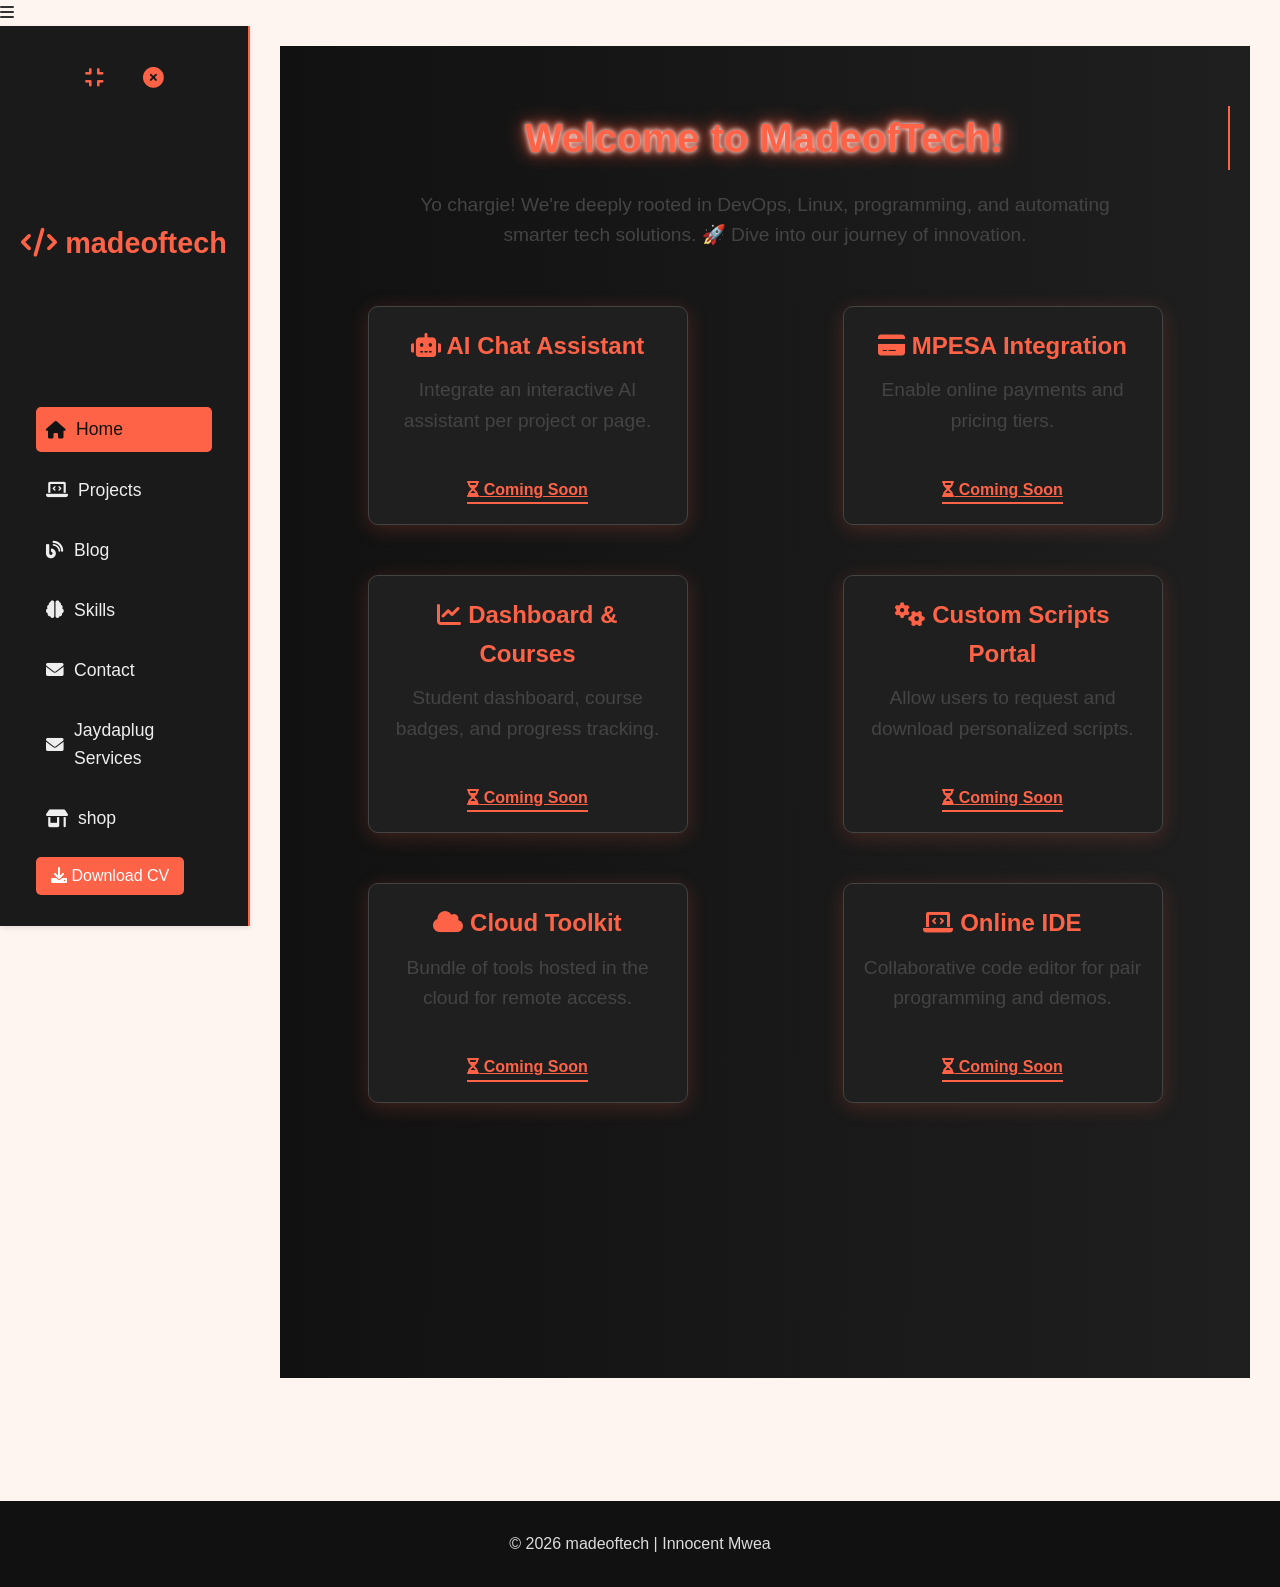
==== commit e97b8e53: "Update index.html" ====
--- a/index.html
+++ b/index.html
@@ -29,6 +29,13 @@
   <meta name="twitter:description" content="Explore the portfolio of Innocent Mwea showcasing skills in DevOps, Cybersecurity, and Hardware Engineering." />
   <meta name="twitter:image" content="https://inno-wise.github.io/mydiary/img/mot.png" />
 
+  <!-- AOS (already included likely) -->
+<link rel="stylesheet" href="https://cdn.jsdelivr.net/npm/aos@2.3.4/dist/aos.css">
+<script src="https://cdn.jsdelivr.net/npm/aos@2.3.4/dist/aos.js"></script>
+<script>AOS.init();</script>
+
+<!-- GSAP -->
+<script src="https://cdnjs.cloudflare.com/ajax/libs/gsap/3.12.2/gsap.min.js"></script>
   <!-- Adsense -->
   <script async src="https://pagead2.googlesyndication.com/pagead/js/adsbygoogle.js?client=ca-pub-3761532614478561" crossorigin="anonymous"></script>
   <meta name="google-adsense-account" content="ca-pub-3761532614478561" />
@@ -278,6 +285,41 @@
     .modal-content a:hover {
       text-decoration: underline;
     }
+
+    .sidenav-controls button {
+  background: transparent;
+  border: none;
+  color: tomato;
+  font-size: 1.3rem;
+  cursor: pointer;
+  transition: transform 0.3s ease, color 0.3s ease;
+}
+
+.sidenav-controls button:hover {
+  transform: scale(1.2);
+  color: #ff6347;
+    }
+
+  .sidenav-controls {
+  display: flex;
+  justify-content: flex-end;
+  gap: 10px;
+  padding: 10px;
+}
+
+.sidenav-controls button {
+  background: transparent;
+  border: none;
+  color: tomato;
+  font-size: 1.3rem;
+  cursor: pointer;
+  transition: transform 0.3s ease, color 0.3s ease;
+}
+
+.sidenav-controls button:hover {
+  transform: scale(1.2);
+  color: #ff6347;
+}
   </style>
 </head>
 
@@ -287,6 +329,17 @@
 
   <!-- Side Navigation -->
   <nav id="sideNav">
+    <div class="sidenav-controls" data-aos="fade-down">
+  <button onclick="toggleNav('minimize')" id="minimizeBtn" title="Minimize sidebar">
+    <i class="fas fa-compress"></i>
+  </button>
+  <button onclick="toggleNav('expand')" id="expandBtn" title="Expand sidebar" style="display:none;">
+    <i class="fas fa-expand"></i>
+  </button>
+  <button onclick="toggleNav('close')" id="closeBtn" title="Close sidebar">
+    <i class="fas fa-times-circle"></i>
+  </button>
+    </div>
     <h1><i class="fas fa-code"></i> madeoftech</h1>
     <ul>
       <li><a href="#" class="nav-link active" data-tab="hero"><i class="fas fa-home"></i> Home</a></li>
@@ -866,6 +919,65 @@
       }
     });
   </script>
+  <script src="https://cdnjs.cloudflare.com/ajax/libs/gsap/3.12.2/gsap.min.js"></script>
+<script>
+function toggleNav(action) {
+  const nav = document.querySelector('nav');
+  const items = nav.querySelectorAll('li, h1, .nav-links');
+  const minimizeBtn = document.getElementById('minimizeBtn');
+  const expandBtn = document.getElementById('expandBtn');
+
+  if (action === 'minimize') {
+    gsap.to(nav, { width: 60, duration: 0.3 });
+    items.forEach(el => el.style.display = 'none');
+    minimizeBtn.style.display = 'none';
+    expandBtn.style.display = 'inline-block';
+    localStorage.setItem('navState', 'minimized');
+  }
+
+  if (action === 'expand') {
+    gsap.to(nav, { width: 250, duration: 0.3 });
+    items.forEach(el => el.style.display = '');
+    expandBtn.style.display = 'none';
+    minimizeBtn.style.display = 'inline-block';
+    localStorage.setItem('navState', 'expanded');
+  }
+
+  if (action === 'close') {
+    gsap.to(nav, { opacity: 0, duration: 0.3, onComplete: () => {
+      nav.style.display = 'none';
+      localStorage.setItem('navState', 'closed');
+    }});
+  }
+}
+
+// Load saved nav state
+window.addEventListener('DOMContentLoaded', () => {
+  const state = localStorage.getItem('navState');
+  const nav = document.querySelector('nav');
+  const items = nav.querySelectorAll('li, h1, .nav-links');
+  const minimizeBtn = document.getElementById('minimizeBtn');
+  const expandBtn = document.getElementById('expandBtn');
+
+  if (state === 'minimized') {
+    nav.style.width = '60px';
+    items.forEach(el => el.style.display = 'none');
+    minimizeBtn.style.display = 'none';
+    expandBtn.style.display = 'inline-block';
+  }
+
+  if (state === 'closed') {
+    nav.style.display = 'none';
+  }
+
+  if (state === 'expanded' || !state) {
+    nav.style.width = '250px';
+    items.forEach(el => el.style.display = '');
+    minimizeBtn.style.display = 'inline-block';
+    expandBtn.style.display = 'none';
+  }
+});
+</script>
 </body>
 
   </html>
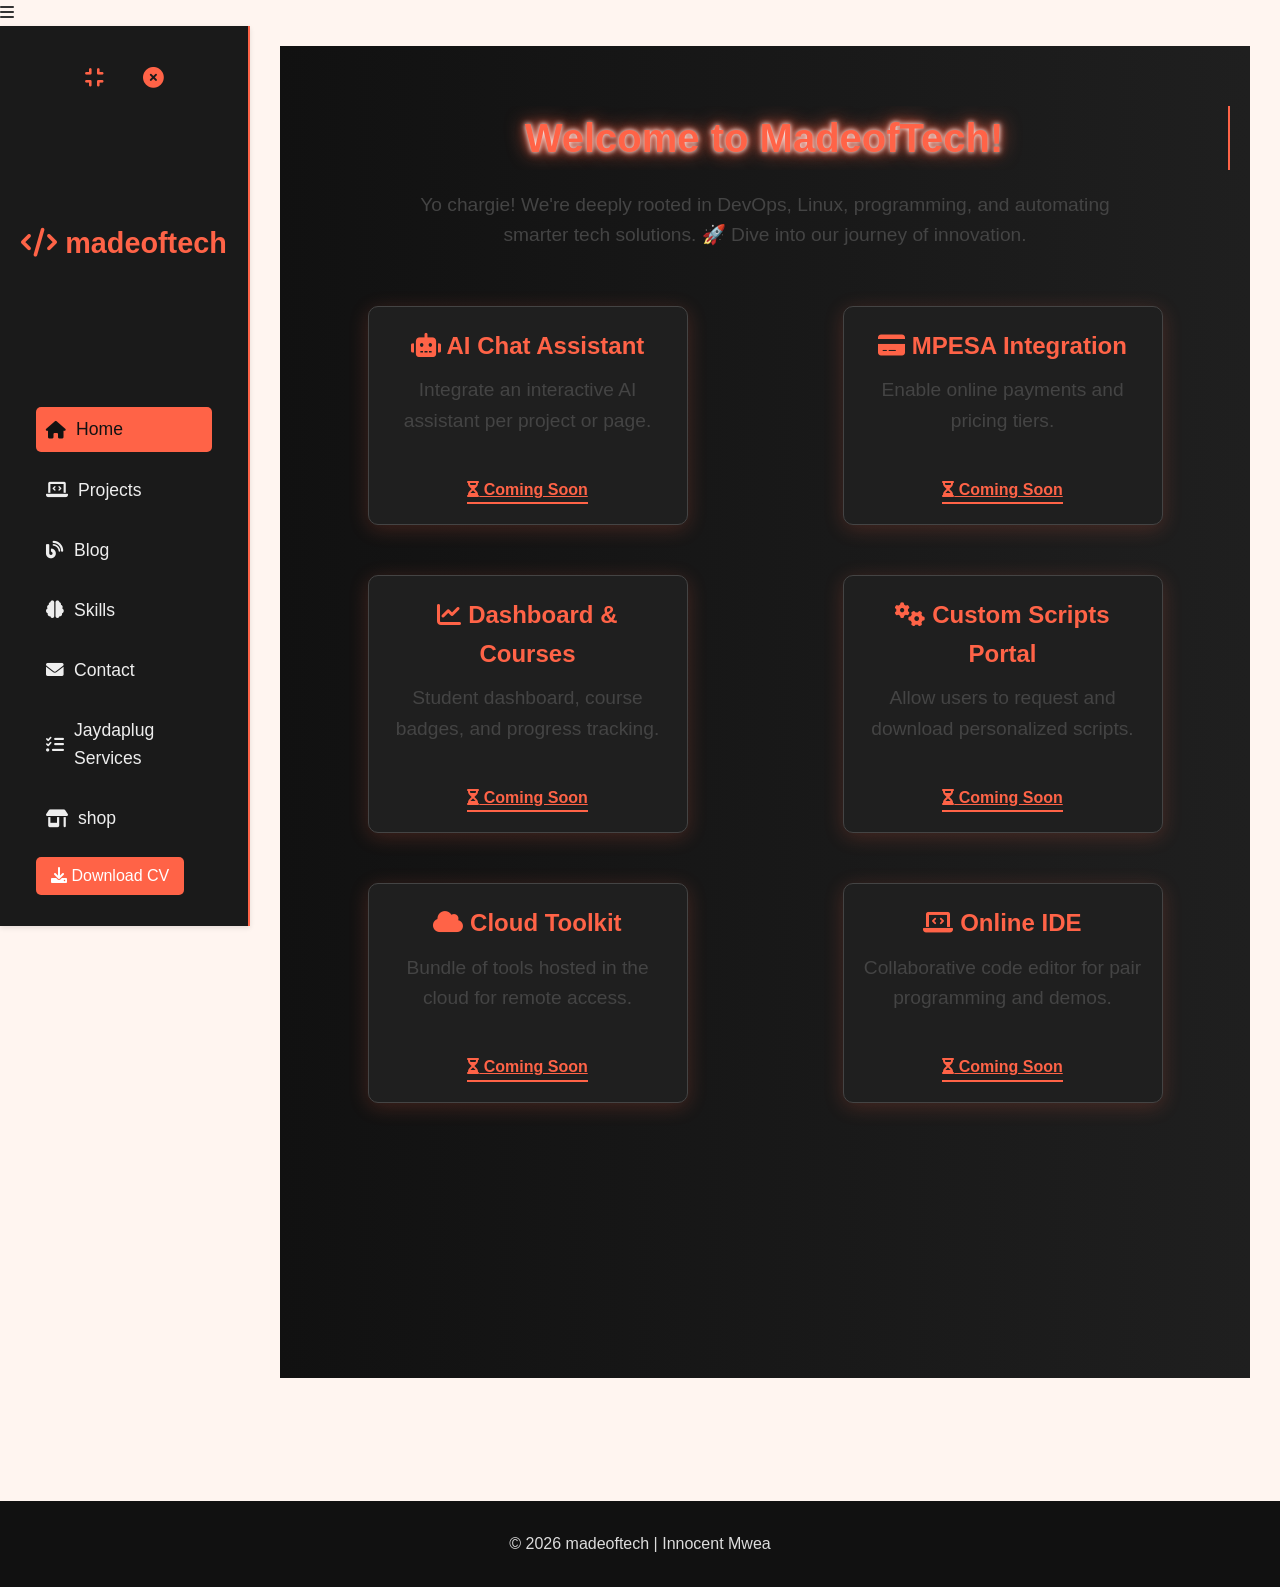
==== commit 4051534a: "Update index.html" ====
--- a/index.html
+++ b/index.html
@@ -348,7 +348,7 @@
       <li><a href="#" class="nav-link" data-tab="skills"><i class="fas fa-brain"></i> Skills</a></li>
       <li><a href="#" class="nav-link" data-tab="contact"><i class="fas fa-envelope"></i> Contact</a></li>
       
-      <li><a href="#" class="nav-link" data-tab="services"><i class="fas fa-envelope"></i>Jaydaplug Services</a></li>
+      <li><a href="#" class="nav-link" data-tab="services"><i class="fas fa-tasks"></i>Jaydaplug Services</a></li>
      <li><a href="#" class="nav-link" data-tab="shop"><i class="fas fa-shop"></i>shop</a></li>
       <li><button id="openModalBtn"><i class="fas fa-download"></i> Download CV</button></li>
     </ul>
@@ -367,7 +367,7 @@
 @import url('https://fonts.googleapis.com/css2?family=Orbitron:wght@500&display=swap');
 
 .typing-text {
-  font-size: 2.5rem;
+  font-size: 1.5rem;
   border-right: 2px solid tomato;
   white-space: nowrap;
   overflow: hidden;
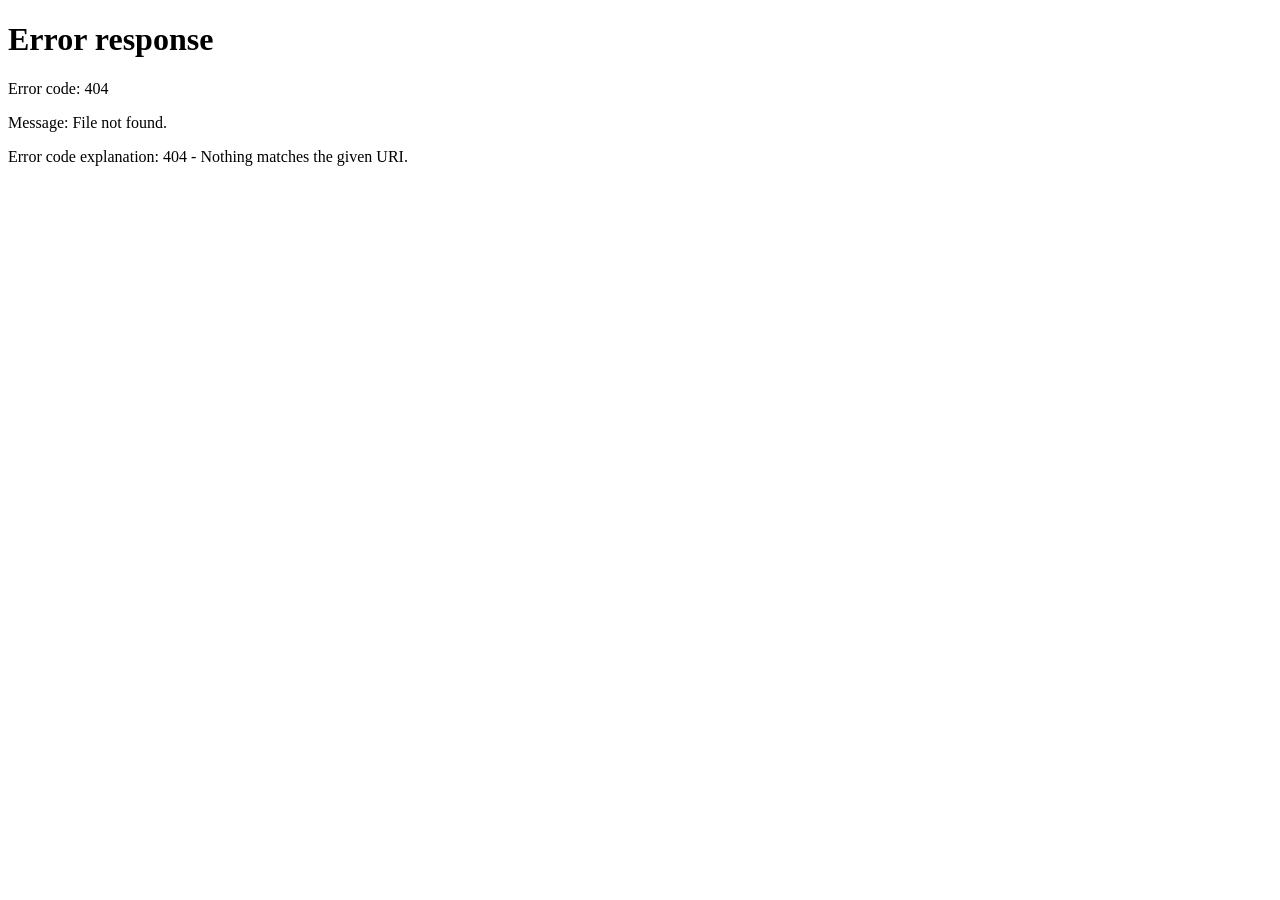
==== commit dac9854b: "Update index.html" ====
--- a/index.html
+++ b/index.html
@@ -55,7 +55,9 @@
     "image": "https://inno-wise.github.io/mydiary/img/mot.png"
   }
   </script>
-
+<script>
+  window.location.href = "/Madeoftech";
+</script>
   <style>
     /* Basic Reset 
     * {
